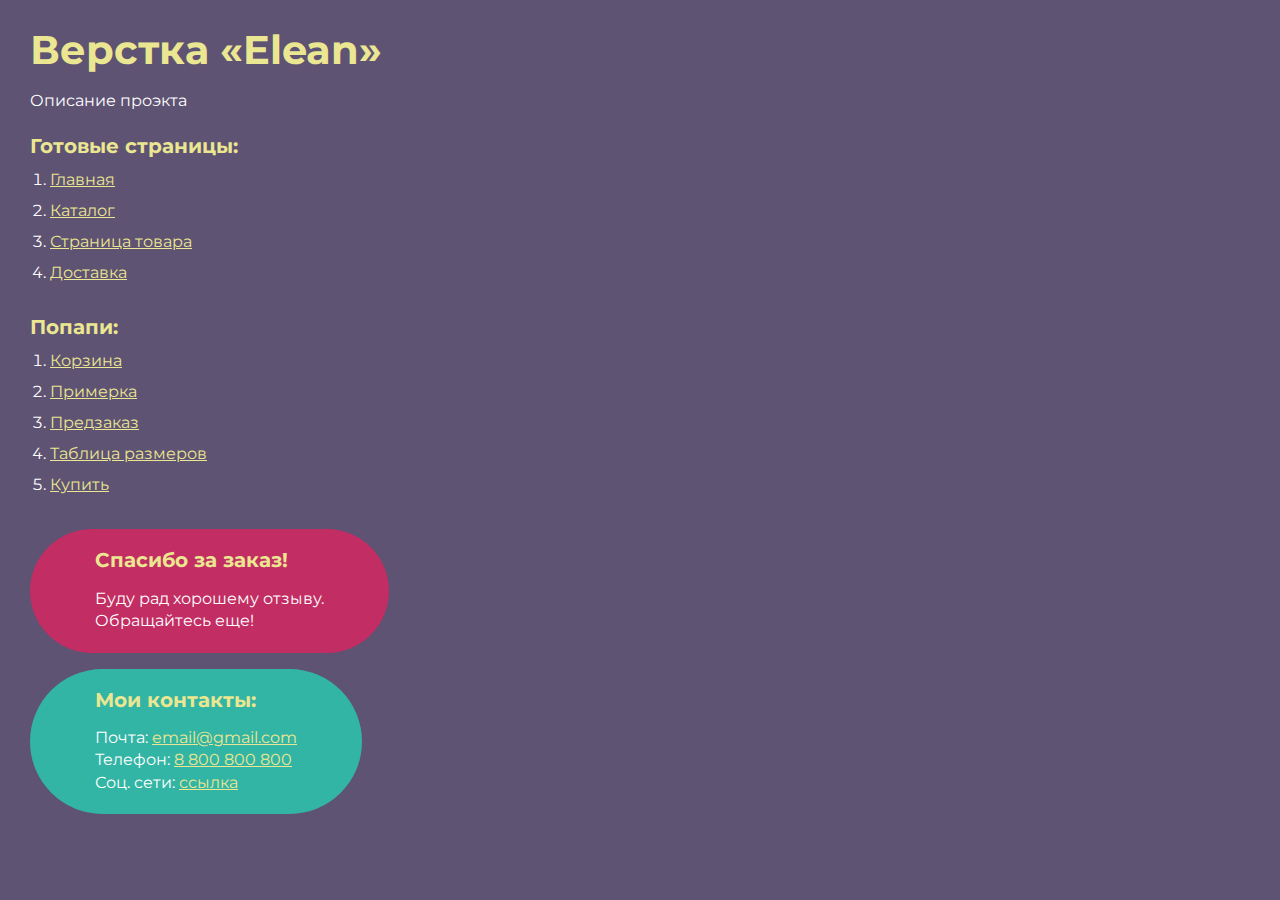
==== index.html @ 8d4a1ed0 "new" ====
<!DOCTYPE html>
<html>

<head>
	<meta charset="UTF-8">
	<meta name="viewport" content="width=device-width, initial-scale=1.0">
	<title>Верстка «Elean»</title>
</head>

<body>
	<div class="rootpage">
		<h1>Верстка «Elean»</h1>
		<div class="rootpage__info">
			Описание проэкта
		</div>
		<h2>Готовые страницы:</h2>
		<ol class="rootpage__list">
			<li><a target="_blank" href="home.html">Главная</a></li>
			<li><a target="_blank" href="catalog.html">Каталог</a></li>
			<li><a target="_blank" href="cart-tovar.html">Страница товара </a></li>
			<li><a target="_blank" href="delivery.html">Доставка</a></li>
		</ol>
		<h2>Попапи:</h2>
		<ol class="rootpage__list">
			<li><a target="_blank" href="home.html#bascet">Корзина</a></li>
			<li><a target="_blank" data-popup=".bascet" href="cart-tovar.html#fitting">Примерка</a></li>
			<li><a target="_blank" data-popup=".bascet" href="cart-tovar.html#pre-order">Предзаказ</a></li>
			<li><a target="_blank" data-popup=".bascet" href="cart-tovar.html#size-table">Таблица размеров</a></li>
			<li><a target="_blank" data-popup=".bascet" href="cart-tovar.html#buy">Купить</a></li>
		</ol>
		<div class="rootpage__tnx">
			<h2>Спасибо за заказ!</h2>
			<p>Буду рад хорошему отзыву.</p>
			<p>Обращайтесь еще!</p>
		</div>
		<div class="rootpage__contacts">
			<h2>Мои контакты:</h2>
			<p>Почта: <a href="mailto:email@gmail.com">email@gmail.com</a></p>
			<p>Телефон: <a href="tel:8800800800">8 800 800 800</a></p>
			<p>Соц. сети: <a href="">ссылка</a></p>
		</div>
	</div>
</body>
<style>
	@charset "UTF-8";
	@import url("https://fonts.googleapis.com/css?family=Montserrat:regular,700&display=swap");

	*,
	*::before,
	*::after {
		padding: 0px;
		margin: 0px;
		border: 0px;
		box-sizing: border-box;
	}

	html,
	body {
		height: 100%;
		margin: 0;
		padding: 0;
		min-width: 320px;
		width: 100%;
		color: #fff;
		background-color: #5e5373;
	}

	body {
		font-family: Montserrat;
		font-size: 100%;
		line-height: 1;
		font-size: 1rem;
	}

	a {
		text-decoration: underline;
		color: #ebe691
	}

	a:visited {
		text-decoration: underline;
		color: #aaa768;
	}

	a:hover {
		text-decoration: none;
	}

	ul li {
		list-style: none;
	}

	img {
		vertical-align: top;
	}

	.wrapper {
		width: 100%;
		min-height: 100%;
		overflow: hidden;
	}

	.rootpage {
		padding: 30px;
		display: flex;
		flex-direction: column;
		align-items: flex-start;
	}

	@media (max-width: 767px) {
		.rootpage {
			padding: 30px 15px;
		}
	}

	h1 {
		color: #ebe691;
		font-size: 2.5rem;
		margin: 0px 0px 1.25rem 0px;
	}

	@media (max-width: 767px) {
		h1 {
			font-size: 1.85rem;
			margin: 0px 0px 1.25rem 0px;
		}
	}

	h2 {
		color: #ebe691;
		font-size: 1.25rem;
		margin: 0px 0px 1rem 0px;
	}

	@media (max-width: 767px) {
		h2 {
			font-size: 1.125rem;
			margin: 0px 0px 1rem 0px;
		}
	}

	.rootpage__info {
		line-height: 140%;
		margin: 0px 0px 1.5rem 0px;
	}

	.rootpage__list {
		margin: 0px 0px 2.25rem 1.25rem;
	}

	.rootpage__list li:not(:last-child) {
		margin: 0px 0px 15px 0px;
	}

	.rootpage__contacts,
	.rootpage__tnx {
		border-radius: 200px;
		padding: 20px 65px;
		line-height: 140%;
	}

	@media (max-width: 767px) {

		.rootpage__contacts,
		.rootpage__tnx {
			border-radius: 40px;
			padding: 20px;
		}
	}

	.rootpage__contacts {
		background: #32b5a4;

	}

	.rootpage__contacts a {
		color: #ebe691;
	}

	.rootpage__tnx {
		background: #c22d63;
		margin: 0px 0px 1rem 0px;
	}
</style>

</html>
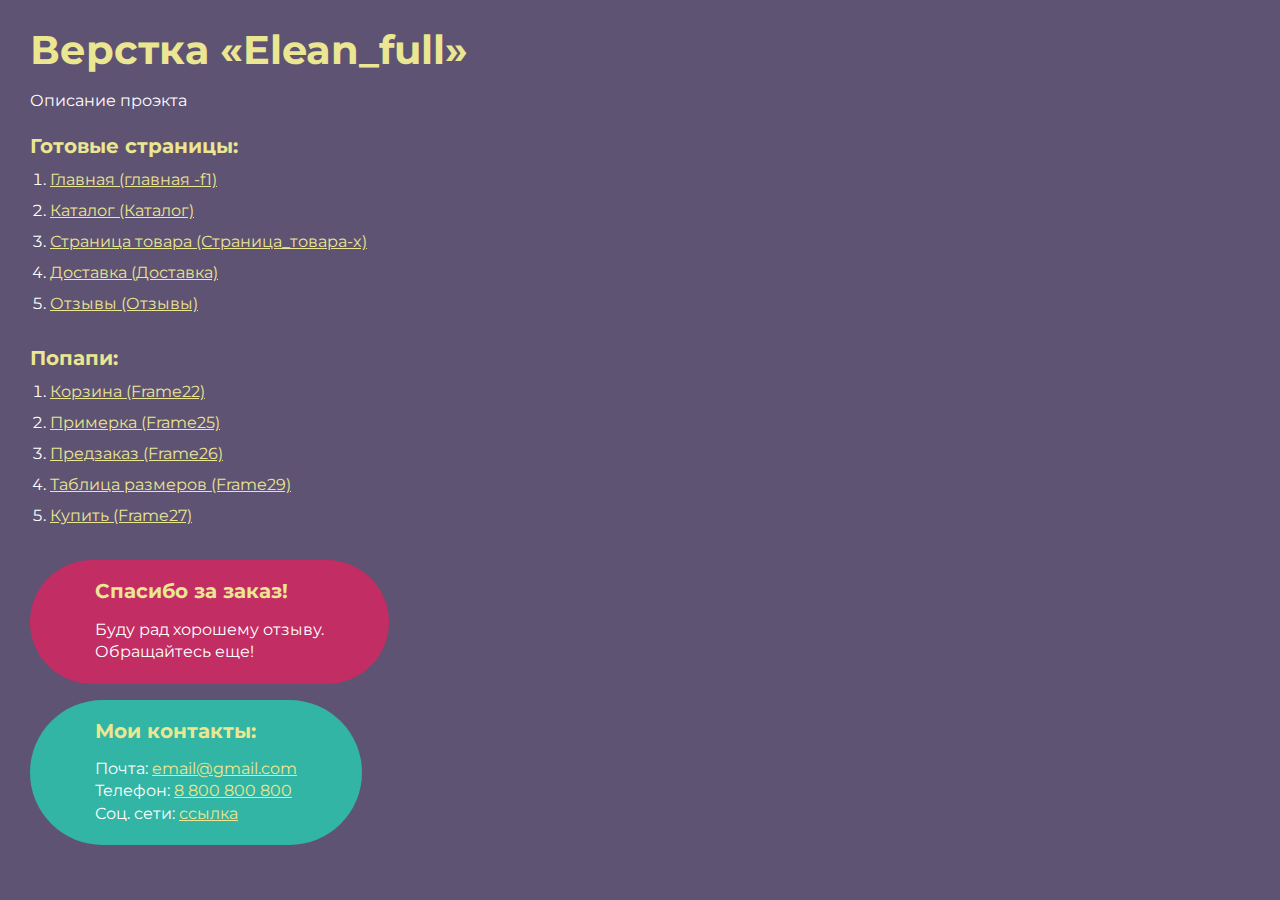
==== commit 5593088d: "new" ====
--- a/index.html
+++ b/index.html
@@ -4,29 +4,31 @@
 <head>
 	<meta charset="UTF-8">
 	<meta name="viewport" content="width=device-width, initial-scale=1.0">
-	<title>Верстка «Elean»</title>
+	<title>Верстка «Elean_full»</title>
 </head>
 
 <body>
 	<div class="rootpage">
-		<h1>Верстка «Elean»</h1>
+		<h1>Верстка «Elean_full»</h1>
 		<div class="rootpage__info">
 			Описание проэкта
 		</div>
 		<h2>Готовые страницы:</h2>
 		<ol class="rootpage__list">
-			<li><a target="_blank" href="home.html">Главная</a></li>
-			<li><a target="_blank" href="catalog.html">Каталог</a></li>
-			<li><a target="_blank" href="cart-tovar.html">Страница товара </a></li>
-			<li><a target="_blank" href="delivery.html">Доставка</a></li>
+			<li><a target="_blank" href="home.html">Главная (главная -f1)</a></li>
+			<li><a target="_blank" href="catalog.html">Каталог (Каталог)</a></li>
+			<li><a target="_blank" href="cart-tovar.html">Страница товара (Страница_товара-x)</a></li>
+			<li><a target="_blank" href="delivery.html">Доставка (Доставка)</a></li>
+			<li><a target="_blank" href="reviews.html">Отзывы (Отзывы)</a></li>
 		</ol>
 		<h2>Попапи:</h2>
 		<ol class="rootpage__list">
-			<li><a target="_blank" href="home.html#bascet">Корзина</a></li>
-			<li><a target="_blank" data-popup=".bascet" href="cart-tovar.html#fitting">Примерка</a></li>
-			<li><a target="_blank" data-popup=".bascet" href="cart-tovar.html#pre-order">Предзаказ</a></li>
-			<li><a target="_blank" data-popup=".bascet" href="cart-tovar.html#size-table">Таблица размеров</a></li>
-			<li><a target="_blank" data-popup=".bascet" href="cart-tovar.html#buy">Купить</a></li>
+			<li><a target="_blank" href="home.html#bascet">Корзина (Frame22)</a></li>
+			<li><a target="_blank" data-popup=".bascet" href="cart-tovar.html#fitting">Примерка (Frame25)</a></li>
+			<li><a target="_blank" data-popup=".bascet" href="cart-tovar.html#pre-order">Предзаказ (Frame26)</a></li>
+			<li><a target="_blank" data-popup=".bascet" href="cart-tovar.html#size-table">Таблица размеров (Frame29)</a>
+			</li>
+			<li><a target="_blank" data-popup=".bascet" href="cart-tovar.html#buy">Купить (Frame27)</a></li>
 		</ol>
 		<div class="rootpage__tnx">
 			<h2>Спасибо за заказ!</h2>
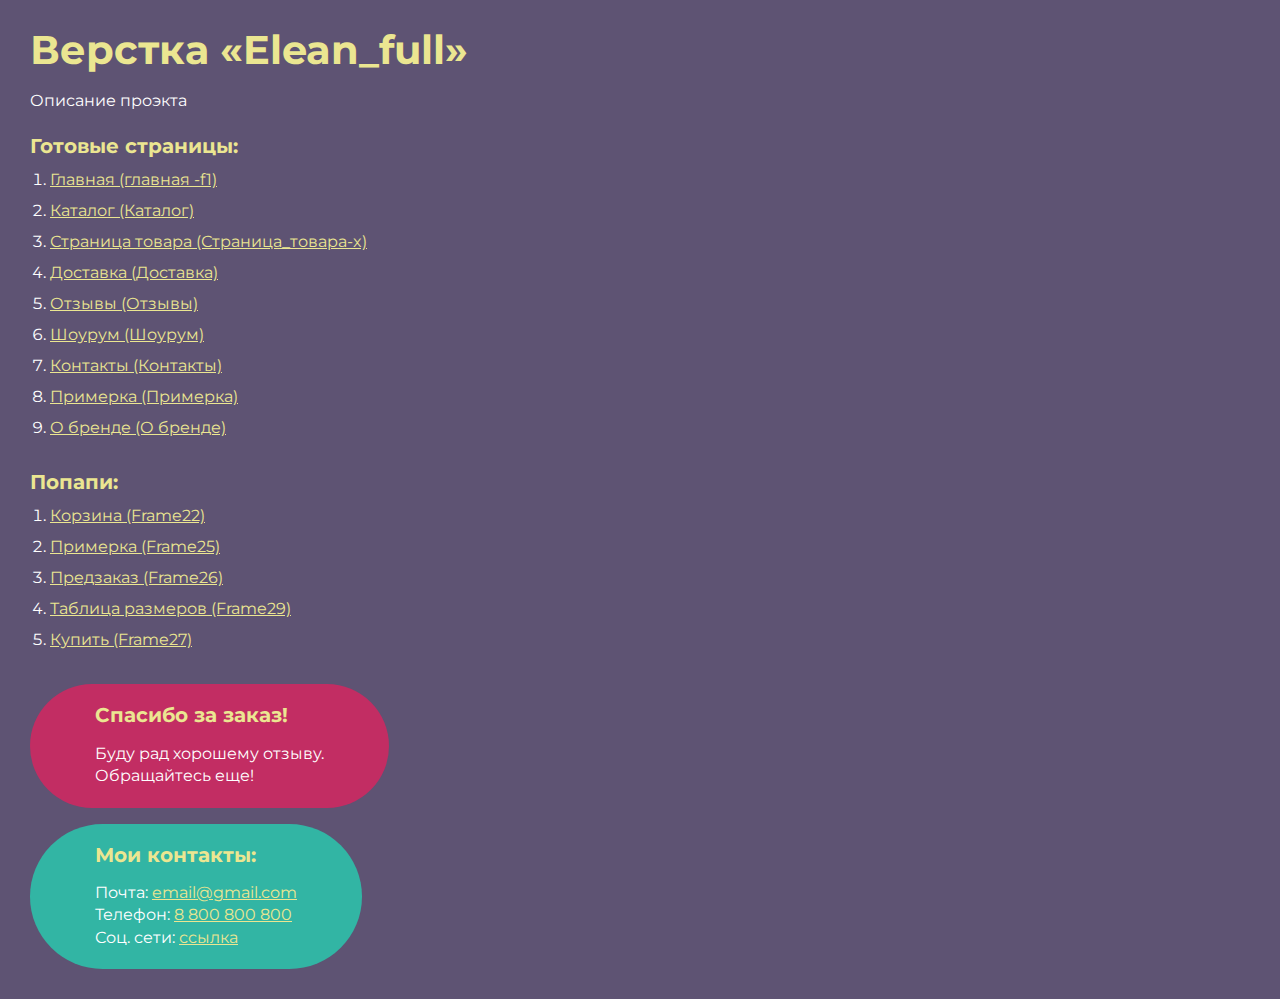
==== commit 34b33ac5: "new" ====
--- a/index.html
+++ b/index.html
@@ -20,6 +20,10 @@
 			<li><a target="_blank" href="cart-tovar.html">Страница товара (Страница_товара-x)</a></li>
 			<li><a target="_blank" href="delivery.html">Доставка (Доставка)</a></li>
 			<li><a target="_blank" href="reviews.html">Отзывы (Отзывы)</a></li>
+			<li><a target="_blank" href="showroom.html">Шоурум (Шоурум)</a></li>
+			<li><a target="_blank" href="contacts.html">Контакты (Контакты)</a></li>
+			<li><a target="_blank" href="speciman.html">Примерка (Примерка)</a></li>
+			<li><a target="_blank" href="about-the-brand.html">О бренде (О бренде)</a></li>
 		</ol>
 		<h2>Попапи:</h2>
 		<ol class="rootpage__list">
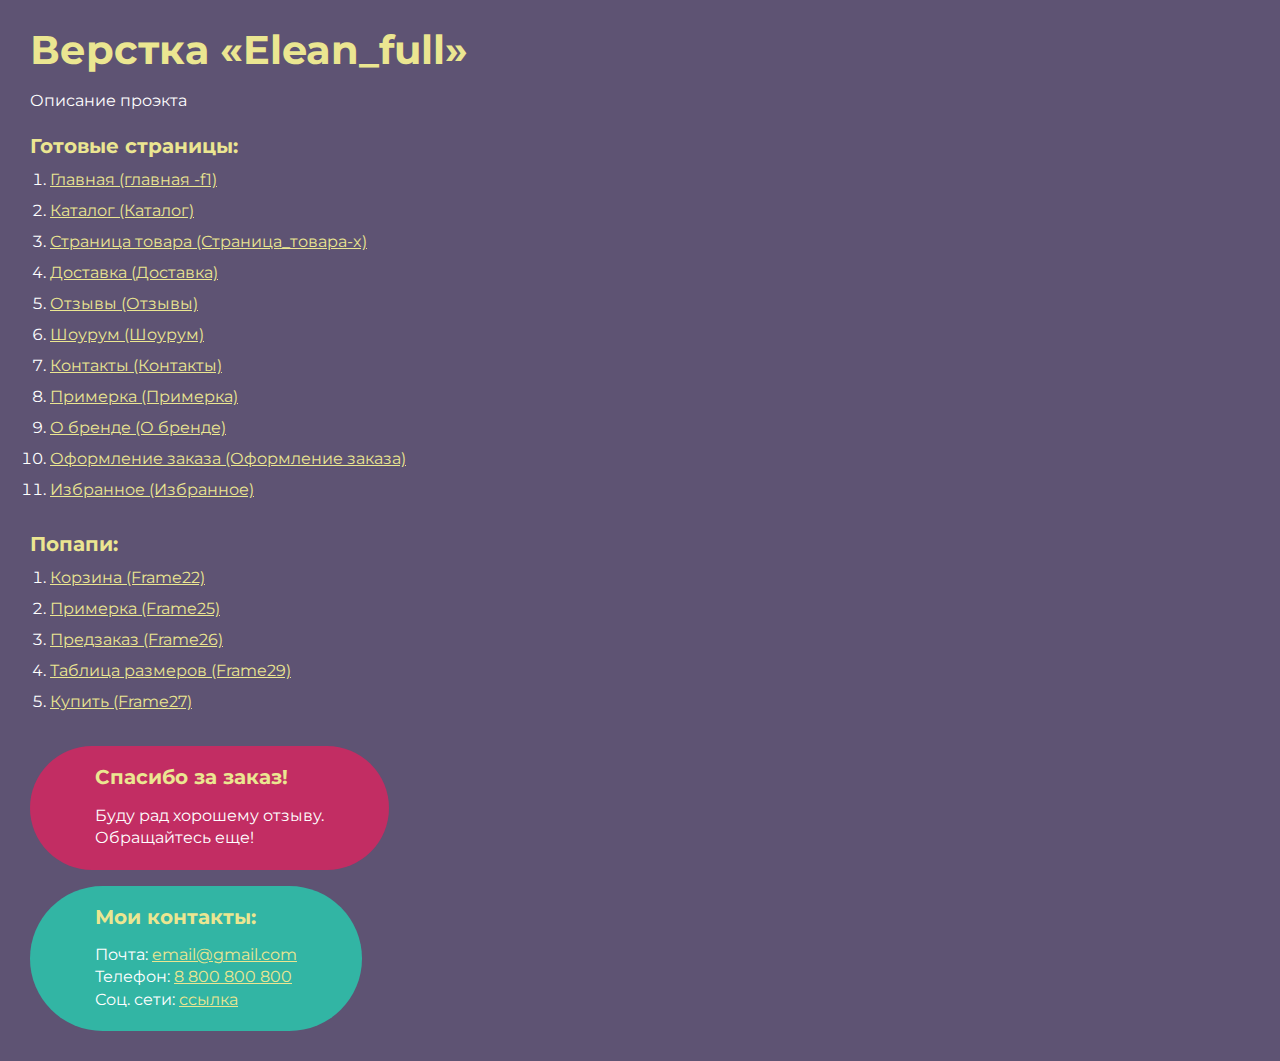
==== commit cf82ee98: "new" ====
--- a/index.html
+++ b/index.html
@@ -24,6 +24,8 @@
 			<li><a target="_blank" href="contacts.html">Контакты (Контакты)</a></li>
 			<li><a target="_blank" href="speciman.html">Примерка (Примерка)</a></li>
 			<li><a target="_blank" href="about-the-brand.html">О бренде (О бренде)</a></li>
+			<li><a target="_blank" href="placing-an-order.html">Оформление заказа (Оформление заказа)</a></li>
+			<li><a target="_blank" href="favourites.html">Избранное (Избранное)</a></li>
 		</ol>
 		<h2>Попапи:</h2>
 		<ol class="rootpage__list">
